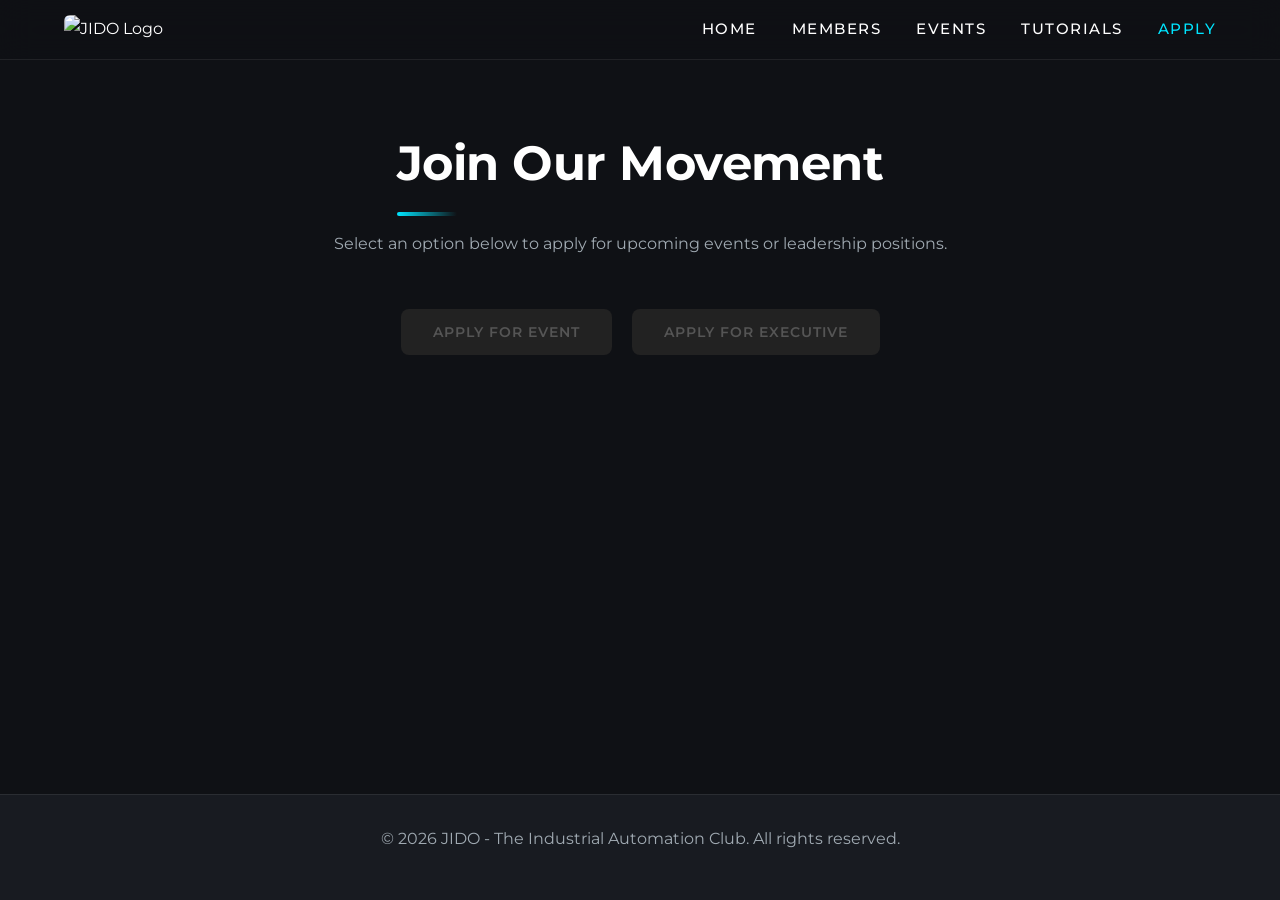
==== apply.html @ b254827b "Add files via upload" ====
<!DOCTYPE html>
<html lang="en">
<head>
    <meta charset="UTF-8">
    <meta name="viewport" content="width=device-width, initial-scale=1.0, maximum-scale=1.0, user-scalable=no">
    <title>Apply | JIDO</title>
    <link href="https://fonts.googleapis.com/css2?family=Montserrat:wght@400;500;600;700&display=swap" rel="stylesheet">
    <link rel="stylesheet" href="style.css">
    <link rel="icon" type="image/png" href="jidohomelogo.jpg">
</head>
<body>
    <header>
        <div class="logo"><img src="jidologo.png" alt="JIDO Logo"></div>
        <nav>
            <div class="menu-toggle" id="mobile-menu">
                <span class="bar"></span><span class="bar"></span><span class="bar"></span>
            </div>
            <ul class="nav-links">
                <li><a href="index.html">Home</a></li>
                <li><a href="members.html">Members</a></li>
                <li><a href="events.html">Events</a></li>
                <li><a href="tutorials.html">Tutorials</a></li>
                <li><a href="apply.html">Apply</a></li>
            </ul>
        </nav>
    </header>

    <main>
        <div class="apply-options-header">
            <h2>Join Our Movement</h2>
            <p>Select an option below to apply for upcoming events or leadership positions.</p>
        </div>

        <div class="apply-buttons-group section-box">
            <button class="btn btn-primary" id="applyEventBtn" disabled>Apply for Event</button>
            <button class="btn btn-secondary" disabled title="Recruitment currently closed.">Apply for Executive</button>
        </div>

        <div class="form-box section-box" id="eventFormBox">
            <h2>Event Registration</h2>
            <p style="margin-bottom: 25px; color: var(--text-secondary);">Please fill in all details accurately. Total team capacity is limited to 25 teams.</p>
            
            <form id="modernEventForm" class="modern-form">
                <div class="form-row">
                    <div class="form-group">
                        <label for="first_name">First Name</label>
                        <input type="text" id="first_name" name="first_name" class="input-control" required placeholder="John">
                    </div>
                    <div class="form-group">
                        <label for="last_name">Last Name</label>
                        <input type="text" id="last_name" name="last_name" class="input-control" required placeholder="Doe">
                    </div>
                </div>

                <div class="form-row">
                    <div class="form-group">
                        <label for="phone_number">Phone Number</label>
                        <input type="tel" id="phone_number" name="phone_number" class="input-control" required placeholder="+91 9876543210" pattern="[0-9]{10}">
                    </div>
                    <div class="form-group">
                        <label for="college_email">College Email ID</label>
                        <input type="email" id="college_email" name="college_email" class="input-control" required placeholder="john.doe@college.edu">
                    </div>
                </div>

                <div class="form-row">
                    <div class="form-group">
                        <label for="branch">Branch</label>
                        <input type="text" id="branch" name="branch" class="input-control" required placeholder="Robotics & Automation">
                    </div>
                    <div class="form-group">
                        <label for="roll_number">Roll Number</label>
                        <input type="text" id="roll_number" name="roll_number" class="input-control" required placeholder="RA23001">
                    </div>
                </div>

                <div class="form-group" style="margin-bottom: 30px;">
                    <label for="participants">Number of Team Participants</label>
                    <select id="participants" name="participants" class="input-control" required>
                        <option value="" disabled selected>Select Participant Count</option>
                        <option value="1">1 (Solo)</option>
                        <option value="2">2</option>
                        <option value="3">3</option>
                        <option value="4">4</option>
                        <option value="5">5 (Team Max)</option>
                    </select>
                </div>

                <button type="submit" class="btn btn-primary" style="width: 100%; height: 55px; font-size: 1rem;">Confirm Registration</button>
            </form>
            
            <div id="responseMessage"></div>
        </div>
    </main>

    <footer>
        <p>&copy; 2026 JIDO - The Industrial Automation Club. All rights reserved.</p>
    </footer>

    <script src="script.js"></script>
</body>
</html>
---- style.css ----
/* =========================================
   1. VARIABLES & RESET (Premium Dark Theme)
   ========================================= */
:root {
    --primary-bg: #0f1115;
    --secondary-bg: #181b21;
    --border-color: rgba(255, 255, 255, 0.08);
    --text-primary: #ffffff;
    --text-secondary: #a0aab2; 
    
    --accent: #00e5ff;
    --accent-hover: #00b8d4;
    --accent-glow: rgba(0, 229, 255, 0.25);
    
    --transition-smooth: all 0.3s cubic-bezier(0.25, 0.8, 0.25, 1);
    --transition-slow: all 0.6s cubic-bezier(0.25, 0.8, 0.25, 1);
}

* {
    margin: 0;
    padding: 0;
    box-sizing: border-box;
    font-family: 'Montserrat', 'Segoe UI', sans-serif;
    -webkit-tap-highlight-color: transparent;
}

body {
    background-color: var(--primary-bg);
    color: var(--text-primary);
    line-height: 1.8;
    overflow-x: hidden;
    display: flex;
    flex-direction: column;
    min-height: 100vh;
}

/* =========================================
   2. GLOBAL UTILITIES & ANIMATIONS
   ========================================= */
main {
    flex: 1;
    padding: 120px 5% 60px 5%; 
    width: 100%;
    max-width: 1400px;
    margin: 0 auto;
}

h1, h2, h3, h4 { font-weight: 700; letter-spacing: -0.5px; }

h2 {
    font-size: 2.5rem;
    margin-bottom: 1.5rem;
    position: relative;
    display: inline-block;
}

h2::after {
    content: '';
    position: absolute;
    bottom: -10px;
    left: 0;
    width: 60px;
    height: 4px;
    background: linear-gradient(90deg, var(--accent), transparent);
    border-radius: 2px;
}

p { color: var(--text-secondary); margin-bottom: 1rem; }

.section-box {
    background-color: var(--secondary-bg);
    padding: 40px;
    border-radius: 16px;
    margin-bottom: 40px;
    border: 1px solid var(--border-color);
    box-shadow: 0 10px 30px rgba(0, 0, 0, 0.2);
    opacity: 0;
    animation: fadeInUp 0.8s forwards;
}

@keyframes fadeInUp {
    from { opacity: 0; transform: translateY(30px); }
    to { opacity: 1; transform: translateY(0); }
}

/* Buttons */
.btn {
    display: inline-block;
    padding: 14px 32px;
    border-radius: 8px;
    text-decoration: none;
    font-weight: 600;
    text-transform: uppercase;
    font-size: 0.9rem;
    letter-spacing: 1px;
    cursor: pointer;
    transition: var(--transition-smooth);
    border: none;
    text-align: center;
}

.btn-primary {
    background: linear-gradient(135deg, var(--accent-hover), var(--accent));
    color: #000;
    box-shadow: 0 4px 15px var(--accent-glow);
}

.btn-primary:hover {
    transform: translateY(-3px);
    box-shadow: 0 8px 25px rgba(0, 229, 255, 0.4);
}

.btn-secondary {
    background-color: transparent;
    color: var(--text-primary);
    border: 1px solid var(--border-color);
}

.btn:disabled {
    background: #222;
    color: #555;
    cursor: not-allowed;
    box-shadow: none;
    border: none;
    transform: none !important;
}

/* =========================================
   3. HEADER & NAV
   ========================================= */
header {
    background: rgba(15, 17, 21, 0.7);
    backdrop-filter: blur(16px);
    -webkit-backdrop-filter: blur(16px);
    padding: 15px 5%;
    position: fixed;
    top: 0; left: 0; width: 100%;
    display: flex;
    justify-content: space-between;
    align-items: center;
    z-index: 1000;
    border-bottom: 1px solid var(--border-color);
}

.logo img { 
    height: 80px; 
    width: 120px; 
    border-radius: 6px; 
    transition: var(--transition-smooth);
}

.nav-links {
    list-style: none;
    display: flex;
    gap: 35px;
}

.nav-links li a {
    text-decoration: none;
    color: var(--text-primary);
    font-weight: 500;
    font-size: 0.95rem;
    text-transform: uppercase;
    letter-spacing: 1.5px;
    transition: var(--transition-smooth);
    position: relative;
    padding: 5px 0;
}

.nav-links li a:hover, .nav-links li a.active { color: var(--accent); }

.menu-toggle {
    display: none;
    cursor: pointer;
    flex-direction: column;
    gap: 6px;
    z-index: 1100;
    padding: 10px; 
}

.menu-toggle .bar {
    width: 28px; height: 2px;
    background-color: var(--text-primary);
    border-radius: 2px;
    transition: var(--transition-smooth);
    transform-origin: left center;
}

/* =========================================
   4. HOME PAGE & SLIDER
   ========================================= */
.home-hero { margin-bottom: 60px; }

.slider-container {
    width: 100%;
    height: 65vh;
    min-height: 450px;
    overflow: hidden;
    position: relative;
    border-radius: 16px;
    box-shadow: 0 20px 50px rgba(0,0,0,0.4);
    touch-action: pan-y; 
}

.slide {
    position: absolute;
    top: 0; left: 0; width: 100%; height: 100%;
    opacity: 0;
    transition: opacity 0.8s ease-in-out;
    display: flex;
    justify-content: center;
    align-items: center;
    background-size: cover;
    background-position: center;
}

.slide.active { opacity: 1; z-index: 1; }

.slide::before {
    content: ''; position: absolute;
    top: 0; left: 0; width: 100%; height: 100%;
    background: linear-gradient(to top, rgba(15,17,21,1) 0%, rgba(15,17,21,0.3) 100%);
}

.slide:nth-child(1) { background-color: #1a1c23; }
.slide:nth-child(2) { background-color: #22262e; }
.slide:nth-child(3) { background-color: #2a2e38; }

.slide-content {
    position: relative;
    z-index: 10;
    text-align: center;
    padding: 0 20px;
    transform: translateY(20px);
    transition: var(--transition-slow);
}

.slide.active .slide-content { transform: translateY(0); }

.slide-content h3 {
    font-size: 3.5rem;
    text-transform: uppercase;
    letter-spacing: 3px;
    margin-bottom: 15px;
    text-shadow: 0 4px 20px rgba(0,0,0,0.8);
}

.slider-controls {
    position: absolute; bottom: 30px; left: 50%;
    transform: translateX(-50%);
    display: flex; gap: 15px; z-index: 20;
}

.slider-dot {
    width: 30px; height: 4px;
    border-radius: 2px;
    background-color: rgba(255,255,255,0.2);
    cursor: pointer;
    transition: var(--transition-smooth);
}

.slider-dot.active { background-color: var(--accent); width: 45px; }

.club-info-grid {
    display: grid;
    grid-template-columns: repeat(auto-fit, minmax(280px, 1fr));
    gap: 30px;
}

.info-card {
    background-color: rgba(255,255,255,0.02);
    padding: 30px;
    border-radius: 12px;
    border: 1px solid var(--border-color);
}

/* =========================================
   5. MEMBERS PAGE
   ========================================= */
.member-grid {
    display: grid;
    grid-template-columns: repeat(auto-fit, minmax(280px, 1fr));
    gap: 30px;
}

.mentor-centered-container {
    display: flex;
    justify-content: center;
    align-items: center;
    width: 100%;
    padding: 20px 0;
}

.member-img-container {
    width: 100%;
    height: 300px;
    overflow: hidden;
    border-radius: 8px;
    background-color: #1a1c23;
}

.member-photo {
    width: 100%;
    height: 100%;
    object-fit: cover; 
}

.mentor-centered-container .member-card {
    max-width: 350px;
    width: 100%;
}

.member-card {
    background-color: var(--primary-bg);
    border-radius: 16px;
    overflow: hidden;
    border: 1px solid var(--border-color);
    transition: var(--transition-smooth);
}

.member-card:hover {
    transform: translateY(-8px);
    border-color: var(--accent);
    box-shadow: 0 10px 30px var(--accent-glow);
}

.member-details { padding: 25px; }
.member-details h4 { color: var(--accent); font-size: 0.85rem; margin-bottom: 10px; }

.exec-list {
    display: grid;
    grid-template-columns: repeat(auto-fill, minmax(200px, 1fr));
    gap: 15px; margin-top: 25px;
}

.exec-list li {
    font-weight: 600;
    background: rgba(255,255,255,0.03);
    padding: 15px 20px;
    border-radius: 8px;
    list-style: none;
    border: 1px solid var(--border-color);
}

/* =========================================
   6. EVENTS PAGE GRID
   ========================================= */
.event-grid {
    display: grid;
    grid-template-columns: repeat(auto-fill, minmax(320px, 1fr));
    gap: 30px;
}

.event-card {
    background-color: var(--secondary-bg);
    border-radius: 16px;
    overflow: hidden;
    cursor: pointer;
    border: 1px solid var(--border-color);
    transition: var(--transition-smooth);
}

.event-card:hover {
    transform: translateY(-8px);
    border-color: var(--accent);
}

.card-img-top {
    width: 100%;
    height: 240px;
    object-fit: cover;
    display: block;
    border-radius: 16px 16px 0 0;
}

.event-card-details { padding: 25px; }

/* =========================================
   7. MODAL, SCROLLING & GALLERY
   ========================================= */
.modal-overlay {
    display: none; position: fixed;
    top: 0; left: 0; width: 100%; height: 100%;
    background: rgba(15, 17, 21, 0.9);
    backdrop-filter: blur(10px);
    -webkit-backdrop-filter: blur(10px);
    z-index: 2000;
    justify-content: center; align-items: center;
    opacity: 0; transition: var(--transition-smooth);
}

.modal-overlay.open { display: flex; opacity: 1; }

.modal-content {
    background-color: var(--secondary-bg);
    max-width: 700px;
    width: 90%;
    max-height: 85vh; /* Prevents going off screen */
    border-radius: 20px;
    border: 1px solid var(--border-color);
    padding: 40px;
    position: relative;
    transform: translateY(30px);
    transition: var(--transition-smooth);
    display: flex;
    flex-direction: column; /* Stacks title and description vertically */
    overflow: hidden; /* Stops whole box from scrolling */
}

.modal-overlay.open .modal-content { transform: translateY(0); }

.modal-close {
    position: absolute; top: 20px; right: 25px;
    font-size: 35px; cursor: pointer; color: var(--text-secondary);
}

/* Targets the description to make it scrollable */
#modalDesc {
    overflow-y: auto;
    flex-grow: 1; 
    padding-right: 15px; 
    margin-top: 15px;
}

#modalDesc::-webkit-scrollbar { width: 6px; }
#modalDesc::-webkit-scrollbar-thumb { background: var(--accent); border-radius: 3px; }

/* Image Gallery inside Modal */
.modal-gallery {
    display: grid;
    grid-template-columns: repeat(auto-fit, minmax(140px, 1fr));
    gap: 12px;
    margin-bottom: 20px;
}

.modal-gallery img {
    width: 100%;
    height: 120px;
    object-fit: cover;
    border-radius: 8px;
    border: 1px solid var(--border-color);
    cursor: pointer;
    transition: transform 0.2s;
}

.modal-gallery img:hover { transform: scale(1.05); }

/* Full-Screen Lightbox */
.lightbox {
    display: none; position: fixed; z-index: 3000;
    top: 0; left: 0; width: 100%; height: 100%;
    background: rgba(0, 0, 0, 0.95);
    justify-content: center; align-items: center;
}

.lightbox.open { display: flex; }
.lightbox img { max-width: 90%; max-height: 80%; border-radius: 8px; }

.lightbox-close {
    position: absolute; top: 20px; right: 30px;
    font-size: 40px; color: white; cursor: pointer;
}

/* =========================================
   8. PREMIUM FORMS PAGE
   ========================================= */
.apply-options-header { text-align: center; margin-bottom: 50px; }
.apply-options-header h2 { font-size: 3rem; }

.apply-buttons-group {
    display: flex; gap: 20px; justify-content: center;
    margin-bottom: 50px; background: transparent; box-shadow: none; padding: 0; border: none;
}

.form-box { max-width: 800px; margin: 0 auto; display: none; }
.form-box.active { display: block; animation: fadeInUp 0.5s forwards; }

.modern-form .form-row {
    display: grid; grid-template-columns: 1fr 1fr; gap: 25px; margin-bottom: 25px;
}

.modern-form label {
    font-size: 0.85rem; font-weight: 600; text-transform: uppercase;
    letter-spacing: 1px; margin-bottom: 10px; display: block; color: var(--text-secondary);
}

.modern-form .input-control {
    width: 100%;
    background-color: rgba(255,255,255,0.02);
    border: 1px solid var(--border-color);
    color: var(--text-primary);
    padding: 16px 20px;
    border-radius: 10px;
    font-size: 1rem;
    transition: var(--transition-smooth);
}

.modern-form .input-control:focus {
    outline: none;
    border-color: var(--accent);
    background-color: rgba(0, 229, 255, 0.05);
    box-shadow: 0 0 20px var(--accent-glow);
}

.modern-form select.input-control option {
    background-color: var(--secondary-bg); 
    color: var(--text-primary); 
}

.modern-form select.input-control {
    appearance: none; -webkit-appearance: none; cursor: pointer;
}

#responseMessage {
    display: none; margin-top: 30px; padding: 20px; border-radius: 10px;
    text-align: center; font-weight: 600;
}
#responseMessage.success { background: rgba(0, 230, 118, 0.1); color: #00e676; border: 1px solid #00e676; }
#responseMessage.error { background: rgba(255, 23, 68, 0.1); color: #ff1744; border: 1px solid #ff1744; }

/* =========================================
   9. FOOTER
   ========================================= */
footer {
    background-color: var(--secondary-bg);
    padding: 30px 5%; text-align: center;
    border-top: 1px solid var(--border-color);
    color: var(--text-secondary); margin-top: auto;
}

/* =========================================
   10. PERFECTED MOBILE RESPONSIVENESS
   ========================================= */
@media screen and (max-width: 1024px) {
    .slide-content h3 { font-size: 2.5rem; }
}

@media screen and (max-width: 768px) {
    main { padding-top: 100px; }
    h2 { font-size: 2rem; }
    
    .menu-toggle { display: flex; }

    .nav-links {
        position: fixed; top: 0; right: 0;
        height: 100vh; width: 75%;
        background: rgba(15, 17, 21, 0.95);
        backdrop-filter: blur(20px);
        -webkit-backdrop-filter: blur(20px);
        flex-direction: column; justify-content: center; align-items: center;
        transform: translateX(100%);
        transition: transform 0.4s cubic-bezier(0.25, 0.8, 0.25, 1);
        border-left: 1px solid var(--border-color);
        box-shadow: -10px 0 30px rgba(0,0,0,0.5);
    }

    .nav-links.active { transform: translateX(0); }
    .nav-links li a { font-size: 1.3rem; }

    .menu-toggle.active .bar:nth-child(1) { transform: rotate(45deg) translate(5px, 5px); }
    .menu-toggle.active .bar:nth-child(2) { opacity: 0; }
    .menu-toggle.active .bar:nth-child(3) { transform: rotate(-45deg) translate(6px, -6px); }

    .slider-container { height: 50vh; min-height: 350px; }
    .slide-content h3 { font-size: 1.8rem; }
    
    .apply-options-header h2 { font-size: 2.2rem; }
    
    .btn { width: 100%; padding: 16px; margin-bottom: 10px; }
    .apply-buttons-group { flex-direction: column; }
}

@media screen and (max-width: 480px) {
    .section-box { padding: 25px 20px; }
    .modern-form .form-row { grid-template-columns: 1fr; gap: 0; margin-bottom: 0; }
    .modern-form .form-group { margin-bottom: 25px; }
    .member-img-container { height: 200px; }
}
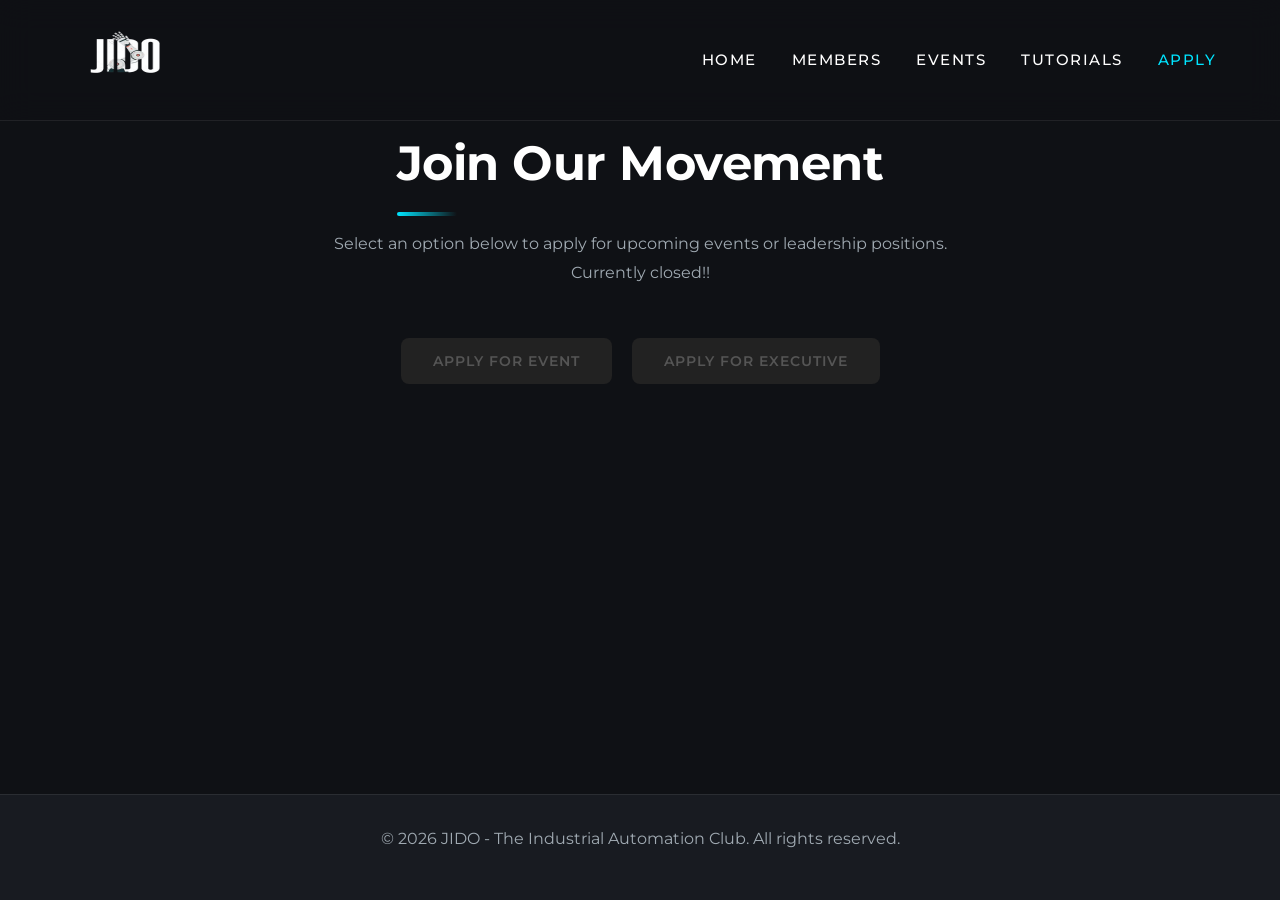
==== commit 95ca86ec: "Update apply.html" ====
--- a/apply.html
+++ b/apply.html
@@ -28,11 +28,11 @@
     <main>
         <div class="apply-options-header">
             <h2>Join Our Movement</h2>
-            <p>Select an option below to apply for upcoming events or leadership positions.</p>
+            <p>Select an option below to apply for upcoming events or leadership positions.<br>Currently closed!!</p>
         </div>
 
         <div class="apply-buttons-group section-box">
-            <button class="btn btn-primary" id="applyEventBtn" disabled>Apply for Event</button>
+            <button class="btn btn-primary" id="applyEventBtn" disabled title="No Events available">Apply for Event</button>
             <button class="btn btn-secondary" disabled title="Recruitment currently closed.">Apply for Executive</button>
         </div>
 
@@ -99,4 +99,4 @@
 
     <script src="script.js"></script>
 </body>
-</html>+</html>
--- a/style.css
+++ b/style.css
@@ -410,8 +410,26 @@
 .modal-overlay.open .modal-content { transform: translateY(0); }
 
 .modal-close {
-    position: absolute; top: 20px; right: 25px;
-    font-size: 35px; cursor: pointer; color: var(--text-secondary);
+    position: absolute;
+    top: 15px;
+    right: 15px;
+    font-size: 36px;
+    cursor: pointer;
+    color: var(--text-secondary);
+    
+    /* The Fixes: */
+    z-index: 100;         /* Ensures it always stays on top of headings/images */
+    width: 44px;          /* Clean mobile-friendly tap target width */
+    height: 44px;         /* Clean mobile-friendly tap target height */
+    display: flex;        /* Centers the '×' perfectly inside the tap target box */
+    align-items: center;
+    justify-content: center;
+    line-height: 1;
+    transition: var(--transition-smooth);
+}
+
+.modal-close:hover {
+    color: var(--accent);
 }
 
 /* Targets the description to make it scrollable */
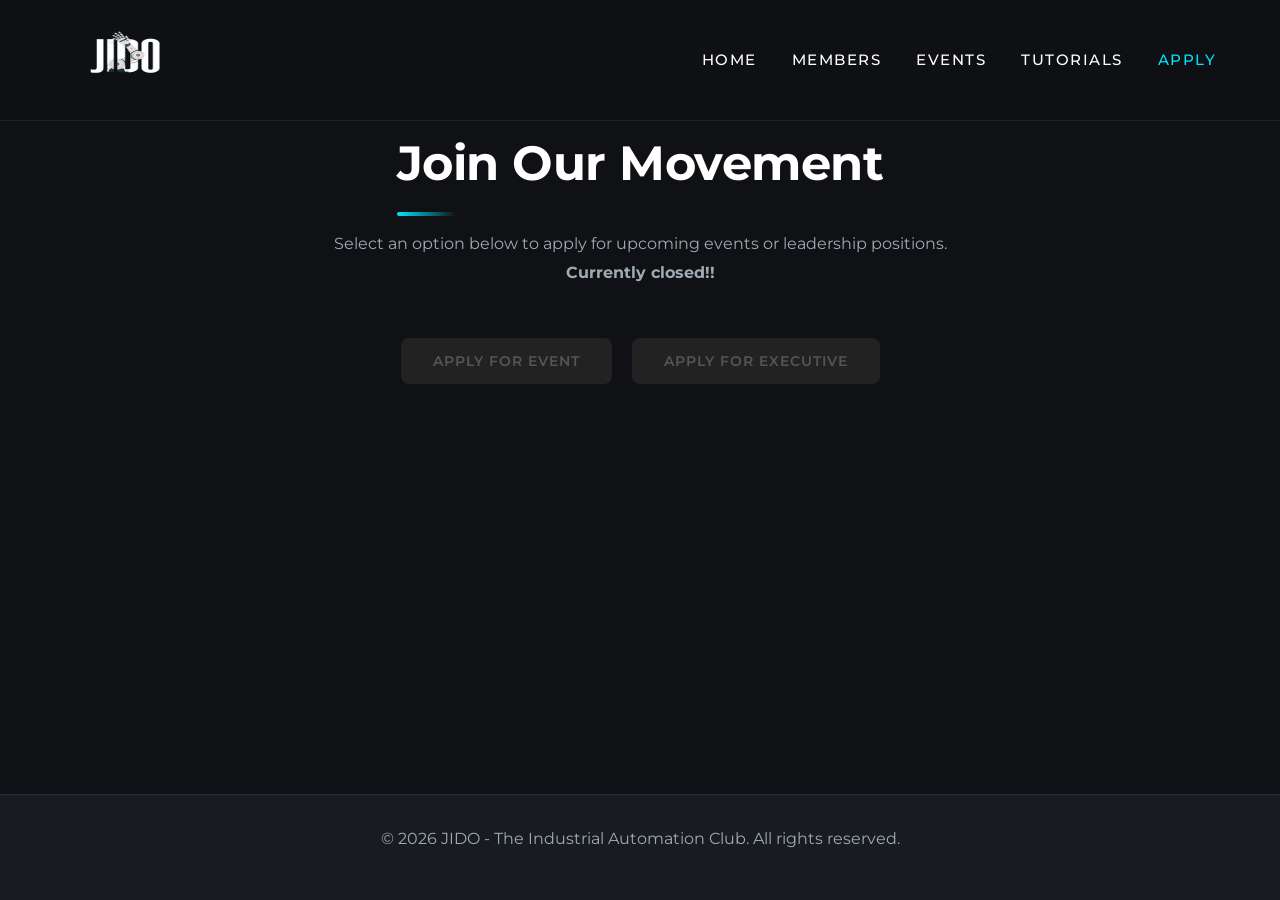
==== commit 33f57e35: "Update apply.html" ====
--- a/apply.html
+++ b/apply.html
@@ -28,7 +28,7 @@
     <main>
         <div class="apply-options-header">
             <h2>Join Our Movement</h2>
-            <p>Select an option below to apply for upcoming events or leadership positions.<br>Currently closed!!</p>
+            <p>Select an option below to apply for upcoming events or leadership positions.<br><strong>Currently closed!!</strong></p>
         </div>
 
         <div class="apply-buttons-group section-box">
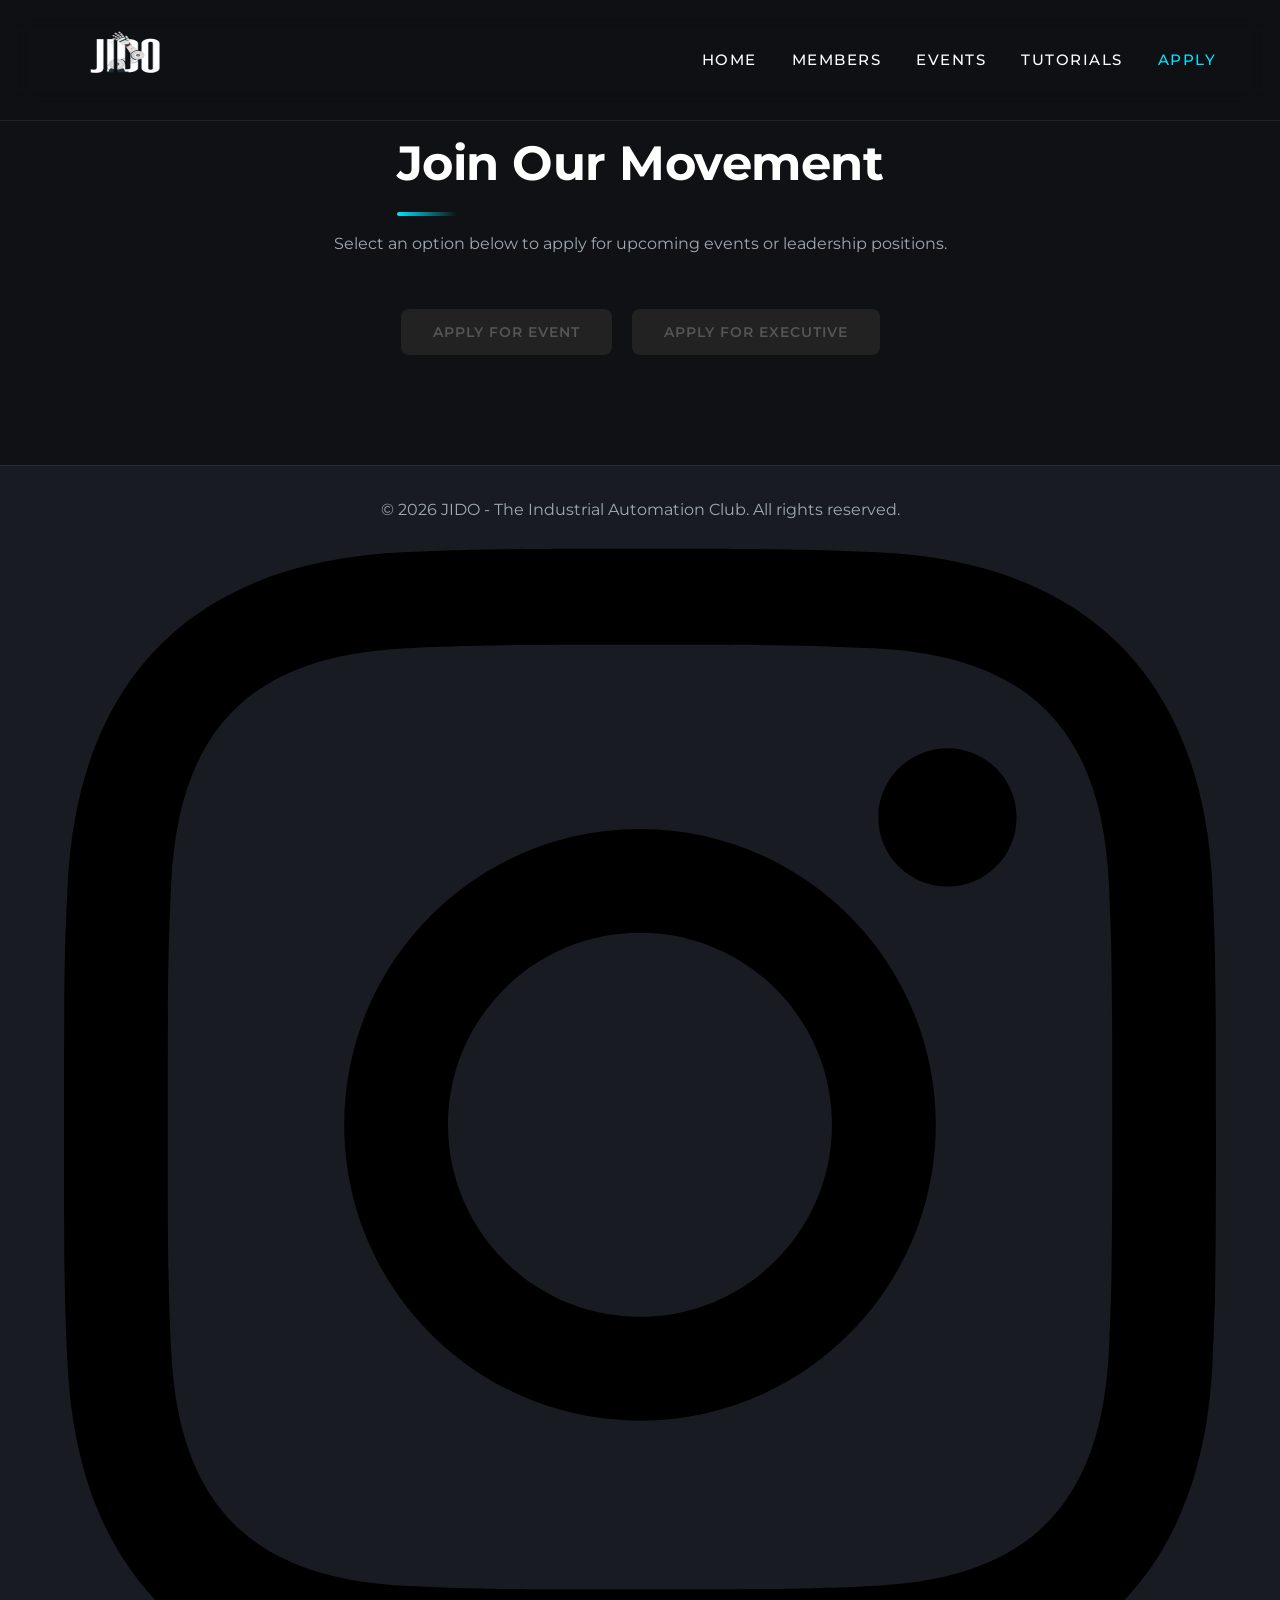
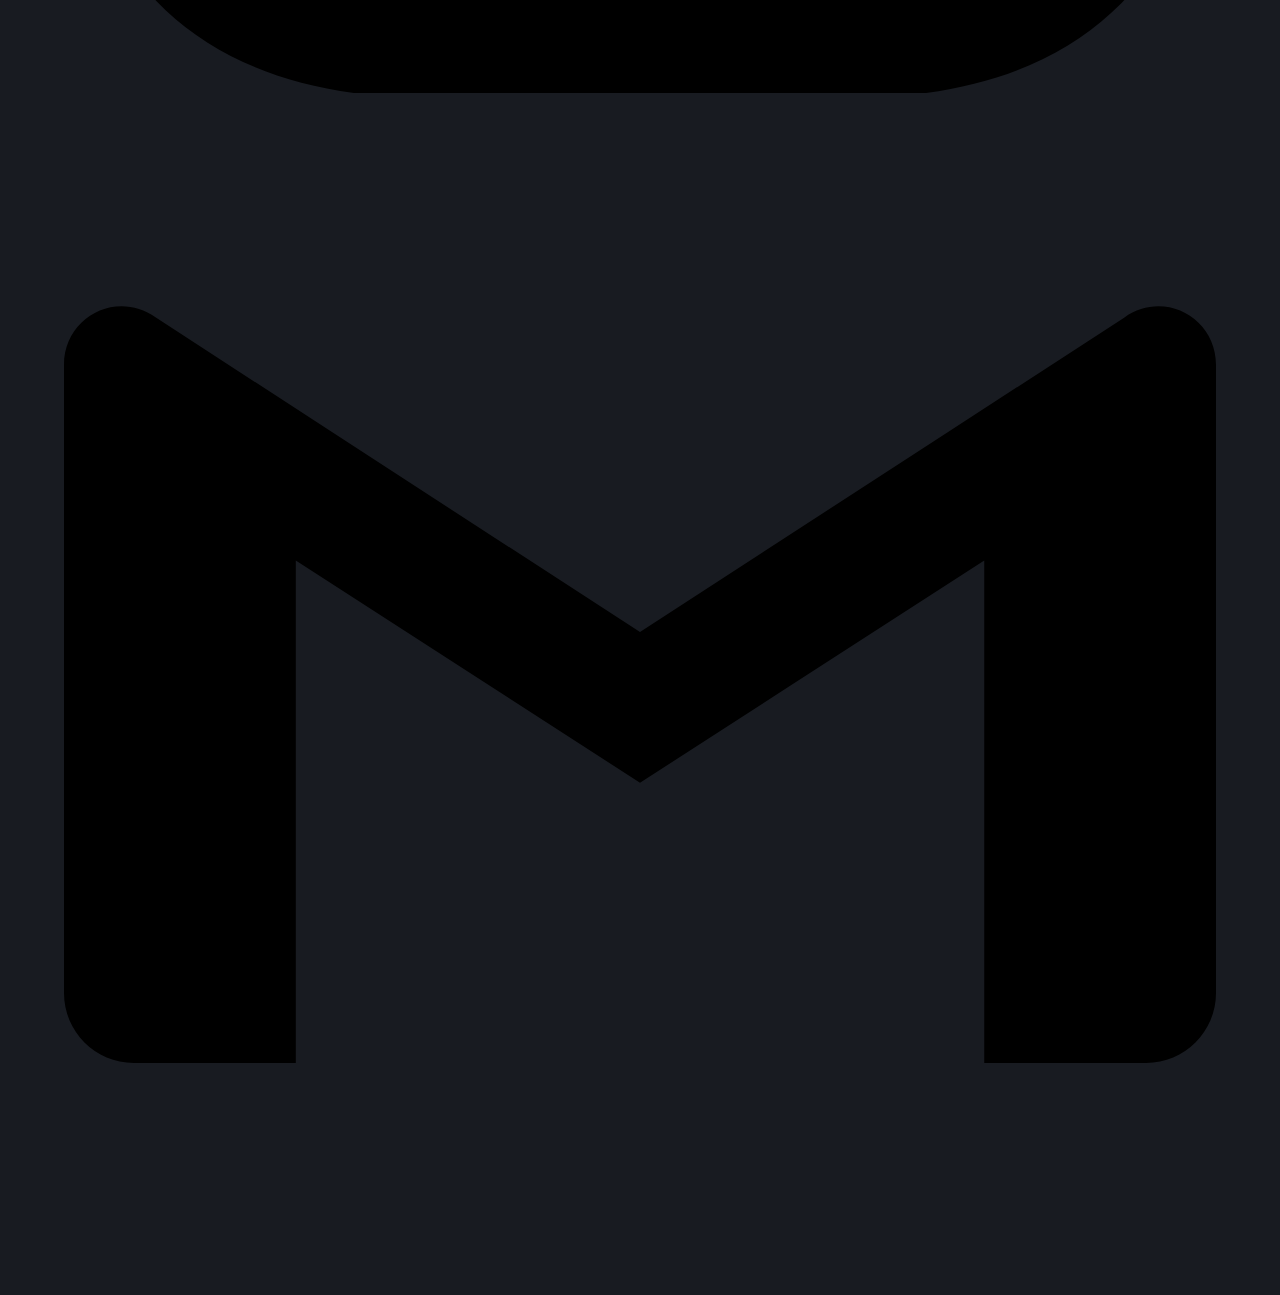
==== commit 8983e9a5: "Update apply.html" ====
--- a/apply.html
+++ b/apply.html
@@ -28,11 +28,11 @@
     <main>
         <div class="apply-options-header">
             <h2>Join Our Movement</h2>
-            <p>Select an option below to apply for upcoming events or leadership positions.<br><strong>Currently closed!!</strong></p>
+            <p>Select an option below to apply for upcoming events or leadership positions.</p>
         </div>
 
         <div class="apply-buttons-group section-box">
-            <button class="btn btn-primary" id="applyEventBtn" disabled title="No Events available">Apply for Event</button>
+            <button class="btn btn-primary" id="applyEventBtn" disabled>Apply for Event</button>
             <button class="btn btn-secondary" disabled title="Recruitment currently closed.">Apply for Executive</button>
         </div>
 
@@ -95,6 +95,20 @@
 
     <footer>
         <p>&copy; 2026 JIDO - The Industrial Automation Club. All rights reserved.</p>
+         <div class="footer-socials">
+            <!-- Instagram Icon -->
+            <a href="https://www.instagram.com/jido_ase" target="_blank" rel="noopener noreferrer" class="social-icon instagram" aria-label="Instagram">
+                <svg viewBox="0 0 24 24">
+                    <path d="M12 2.163c3.204 0 3.584.012 4.85.07 3.252.148 4.771 1.691 4.919 4.919.058 1.265.069 1.645.069 4.849 0 3.205-.012 3.584-.069 4.849-.149 3.225-1.664 4.771-4.919 4.919-1.266.058-1.644.07-4.85.07-3.204 0-3.584-.012-4.849-.07-3.26-.149-4.771-1.699-4.919-4.92-.058-1.265-.07-1.644-.07-4.849 0-3.204.013-3.583.07-4.849.149-3.227 1.664-4.771 4.919-4.919 1.266-.057 1.645-.069 4.849-.069zm0-2c-3.259 0-3.667.014-4.947.072-4.358.2-6.78 2.618-6.98 6.98-.059 1.281-.073 1.689-.073 4.948 0 3.259.014 3.668.072 4.948.2 4.358 2.618 6.78 6.98 6.98 1.281.058 1.689.072 4.948.072 3.259 0 3.668-.014 4.948-.072 4.354-.2 6.782-2.618 6.979-6.98.059-1.28.073-1.689.073-4.948 0-3.259-.014-3.667-.072-4.947-.196-4.354-2.617-6.78-6.979-6.98-1.281-.059-1.69-.073-4.949-.073zm0 5.838c-3.403 0-6.162 2.759-6.162 6.162s2.759 6.163 6.162 6.163 6.162-2.759 6.162-6.163c0-3.403-2.759-6.162-6.162-6.162zm0 10.162c-2.209 0-4-1.79-4-4 0-2.209 1.791-4 4-4s4 1.791 4 4c0 2.21-1.791 4-4 4zm6.406-11.845c-.796 0-1.441.645-1.441 1.44s.645 1.44 1.441 1.44c.795 0 1.439-.645 1.439-1.44s-.644-1.44-1.439-1.44z"/>
+                </svg>
+            </a>
+            <!-- Gmail Icon -->
+            <a href="mailto:jido_aseb@outlook.com" class="social-icon gmail" aria-label="Gmail">
+                <svg viewBox="0 0 24 24">
+                    <path d="M24 5.457v13.086c0 .804-.652 1.457-1.457 1.457h-3.371V9.529L12 14.161 4.829 9.53v10.471H1.457C.652 20 0 19.348 0 18.543V5.457c0-.986 1.085-1.576 1.914-.986L12 11.023l10.086-6.551c.829-.59 1.914.001 1.914.985z"/>
+                </svg>
+            </a>
+        </div>
     </footer>
 
     <script src="script.js"></script>
--- a/style.css
+++ b/style.css
@@ -593,4 +593,4 @@
     .modern-form .form-row { grid-template-columns: 1fr; gap: 0; margin-bottom: 0; }
     .modern-form .form-group { margin-bottom: 25px; }
     .member-img-container { height: 200px; }
-}+}
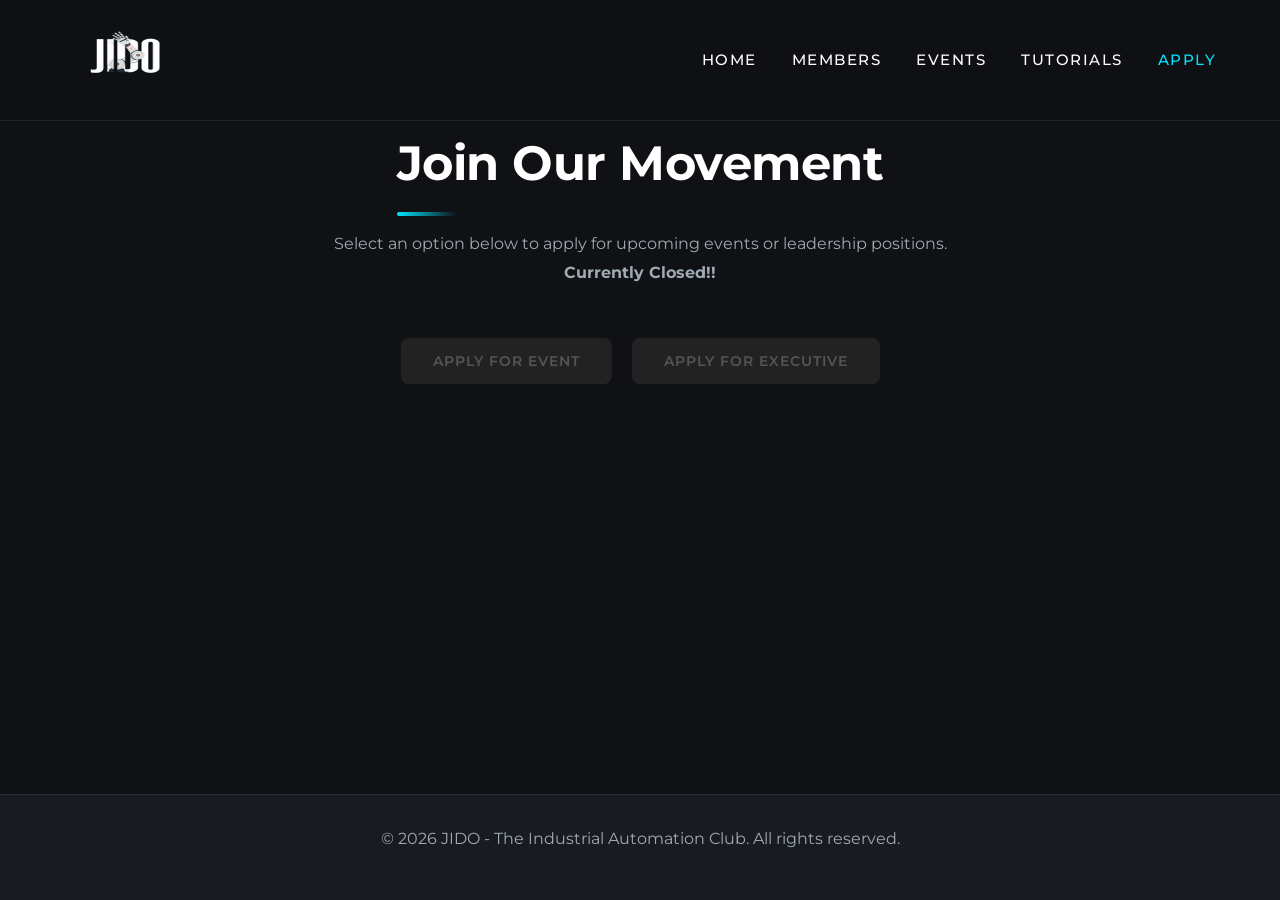
==== commit dd04b4f6: "Update apply.html" ====
--- a/apply.html
+++ b/apply.html
@@ -28,7 +28,7 @@
     <main>
         <div class="apply-options-header">
             <h2>Join Our Movement</h2>
-            <p>Select an option below to apply for upcoming events or leadership positions.</p>
+            <p>Select an option below to apply for upcoming events or leadership positions.<br><strong>Currently Closed!!</strong></p>
         </div>
 
         <div class="apply-buttons-group section-box">
@@ -95,20 +95,6 @@
 
     <footer>
         <p>&copy; 2026 JIDO - The Industrial Automation Club. All rights reserved.</p>
-         <div class="footer-socials">
-            <!-- Instagram Icon -->
-            <a href="https://www.instagram.com/jido_ase" target="_blank" rel="noopener noreferrer" class="social-icon instagram" aria-label="Instagram">
-                <svg viewBox="0 0 24 24">
-                    <path d="M12 2.163c3.204 0 3.584.012 4.85.07 3.252.148 4.771 1.691 4.919 4.919.058 1.265.069 1.645.069 4.849 0 3.205-.012 3.584-.069 4.849-.149 3.225-1.664 4.771-4.919 4.919-1.266.058-1.644.07-4.85.07-3.204 0-3.584-.012-4.849-.07-3.26-.149-4.771-1.699-4.919-4.92-.058-1.265-.07-1.644-.07-4.849 0-3.204.013-3.583.07-4.849.149-3.227 1.664-4.771 4.919-4.919 1.266-.057 1.645-.069 4.849-.069zm0-2c-3.259 0-3.667.014-4.947.072-4.358.2-6.78 2.618-6.98 6.98-.059 1.281-.073 1.689-.073 4.948 0 3.259.014 3.668.072 4.948.2 4.358 2.618 6.78 6.98 6.98 1.281.058 1.689.072 4.948.072 3.259 0 3.668-.014 4.948-.072 4.354-.2 6.782-2.618 6.979-6.98.059-1.28.073-1.689.073-4.948 0-3.259-.014-3.667-.072-4.947-.196-4.354-2.617-6.78-6.979-6.98-1.281-.059-1.69-.073-4.949-.073zm0 5.838c-3.403 0-6.162 2.759-6.162 6.162s2.759 6.163 6.162 6.163 6.162-2.759 6.162-6.163c0-3.403-2.759-6.162-6.162-6.162zm0 10.162c-2.209 0-4-1.79-4-4 0-2.209 1.791-4 4-4s4 1.791 4 4c0 2.21-1.791 4-4 4zm6.406-11.845c-.796 0-1.441.645-1.441 1.44s.645 1.44 1.441 1.44c.795 0 1.439-.645 1.439-1.44s-.644-1.44-1.439-1.44z"/>
-                </svg>
-            </a>
-            <!-- Gmail Icon -->
-            <a href="mailto:jido_aseb@outlook.com" class="social-icon gmail" aria-label="Gmail">
-                <svg viewBox="0 0 24 24">
-                    <path d="M24 5.457v13.086c0 .804-.652 1.457-1.457 1.457h-3.371V9.529L12 14.161 4.829 9.53v10.471H1.457C.652 20 0 19.348 0 18.543V5.457c0-.986 1.085-1.576 1.914-.986L12 11.023l10.086-6.551c.829-.59 1.914.001 1.914.985z"/>
-                </svg>
-            </a>
-        </div>
     </footer>
 
     <script src="script.js"></script>
